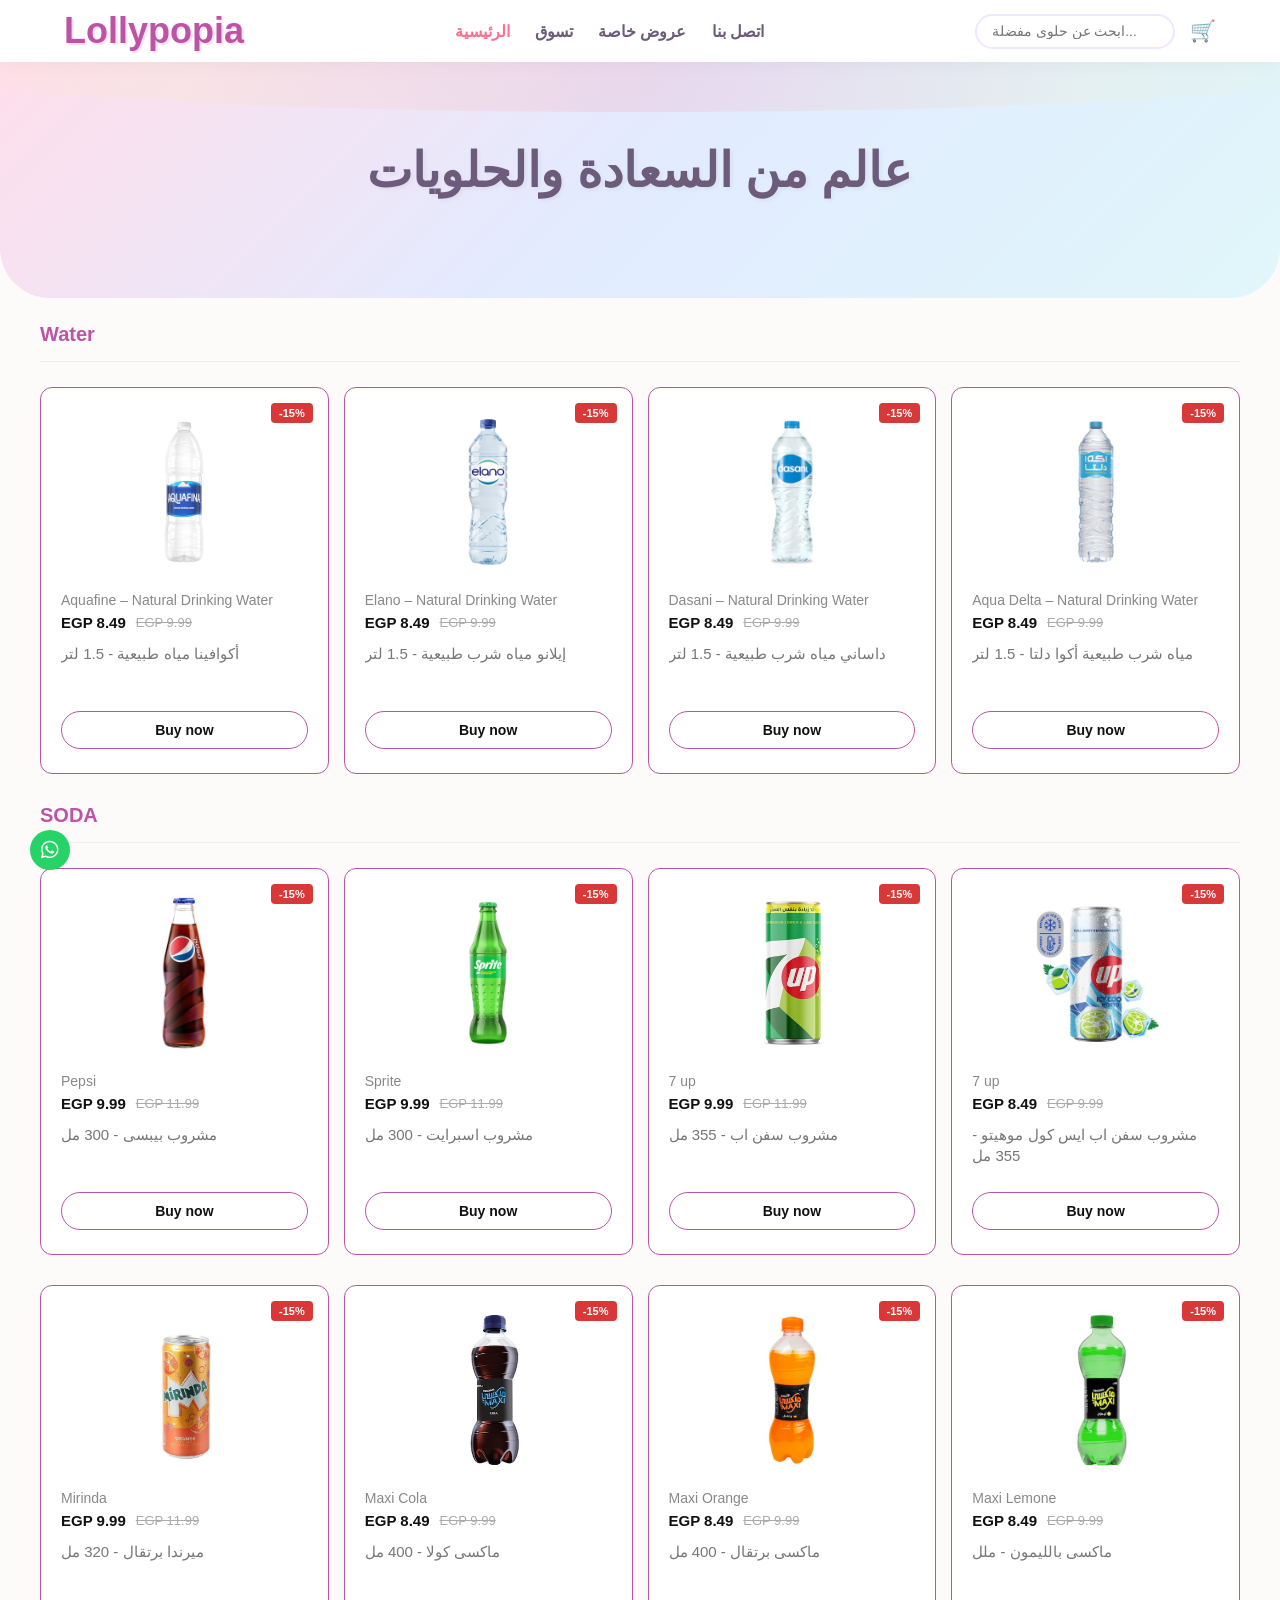
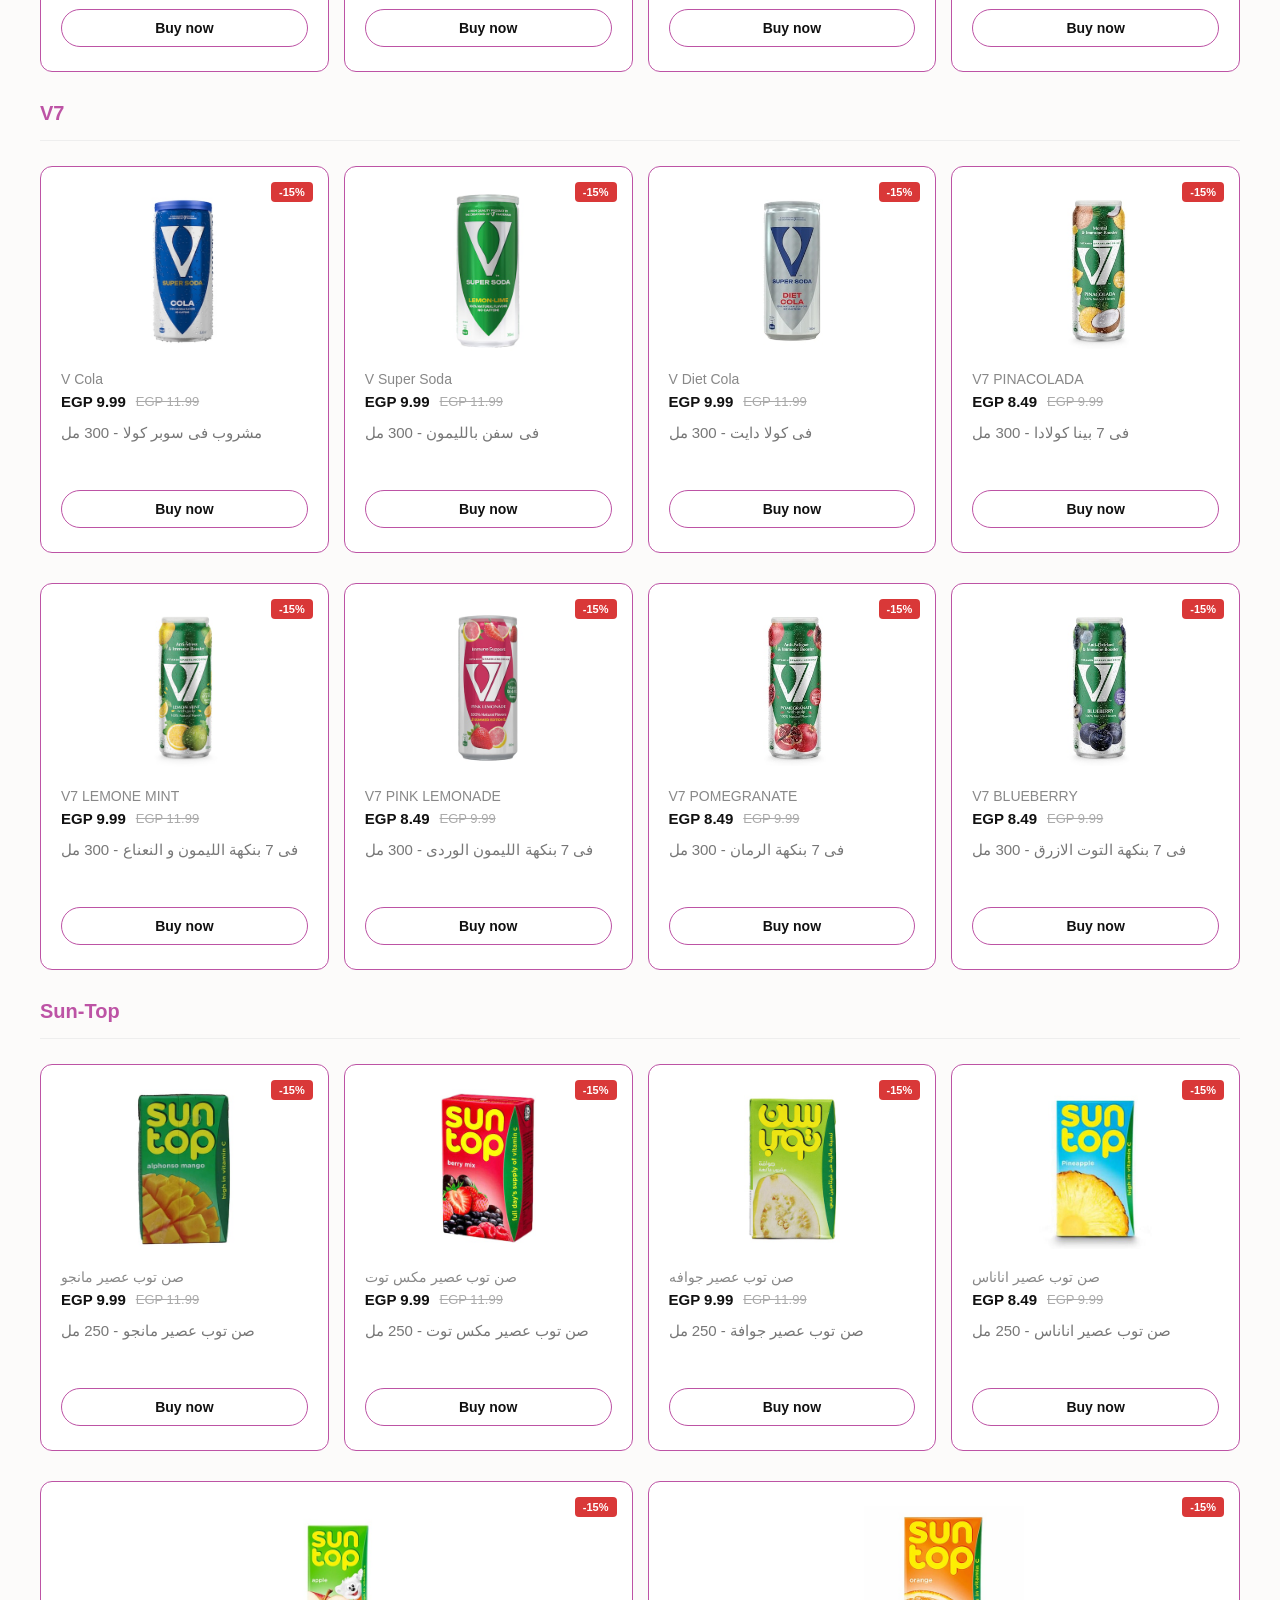
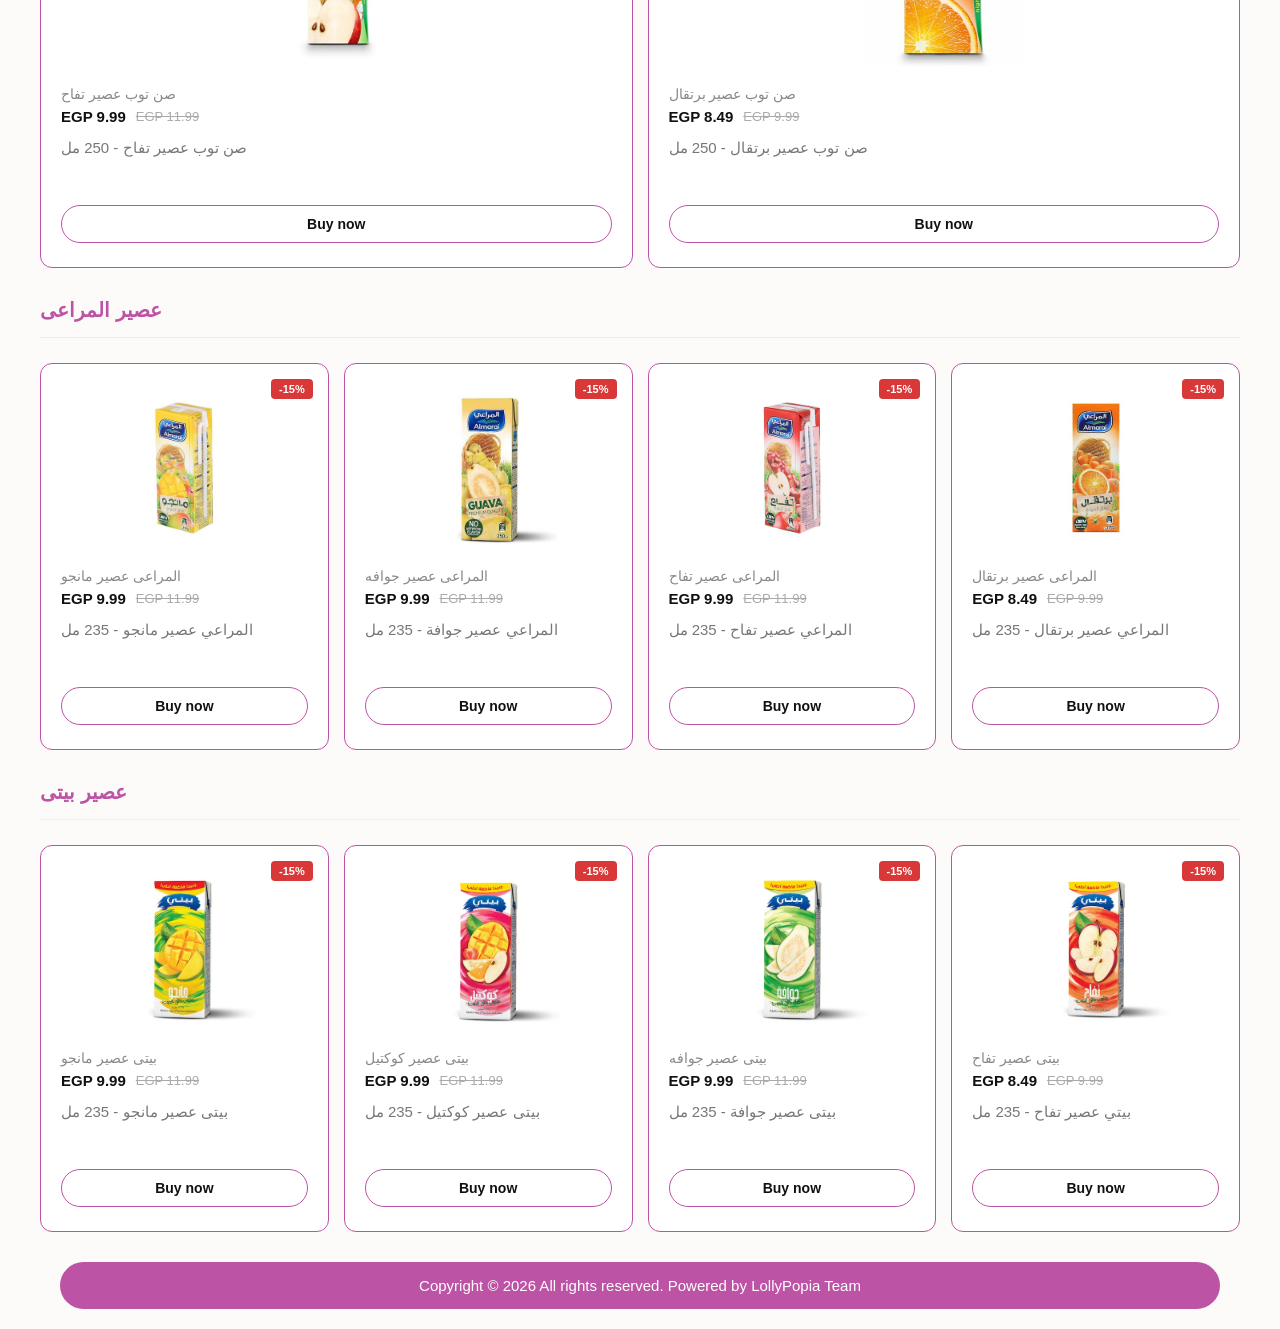
==== Drinks.html @ f0bc1c83 "Add files via upload" ====
<!DOCTYPE html>
<html lang="en">
<head>
    <meta charset="UTF-8">
    <meta name="viewport" content="width=device-width, initial-scale=1.0">
    <title>E-Commerce Store Interface</title>
    <link rel="stylesheet" href="style.css">
    <link rel="stylesheet" href="https://cdnjs.cloudflare.com/ajax/libs/font-awesome/6.4.0/css/all.min.css">
</head>
<body>
    <nav class="navbar">
        <div class="logo">Lollypopia</div>
        <ul class="nav-links">
            <li><a href="Main Page.html" class="active">الرئيسية</a></li>
            <li><a href="view all products.html">تسوق</a></li>
            <li><a href="#">عروض خاصة</a></li>
            <li><a href="#">اتصل بنا</a></li>
        </ul>
        <div class="nav-icons">
            <input type="text" class="search-bar" placeholder="ابحث عن حلوى مفضلة...">
            <span style="font-size: 1.3rem; cursor: pointer;">🛒</span>
        </div>
    </nav>

    <!-- البانر الرئيسي (Hero Section) -->
    <header class="hero-banner">
        <h1 class="hero-title">عالم من السعادة والحلويات</h1>
    </header>

    <main class="container">
        <!-- قسم سلايدر المنتجات -->
        <section class="slider-section">
            <div class="sales-header">
                <h2> Water </h2>
            </div>

            <div class="products-grid">
                <!-- الكارت الأول -->
                <div class="product-card">
                    <span class="discount-badge">-15%</span>
                    <div class="product-img">
                    <img src="Aquafine.jpg" alt="Lavazza Qualita ORO">
                    </div>
                    <div class="product-info">
                        <span class="brand-name"> Aquafine – Natural Drinking Water</span>
                        <div class="price-container">
                            <span class="current-price">EGP 8.49</span>
                            <span class="old-price">EGP 9.99</span>
                        </div>
                        <h3 class="product-title">  أكوافينا مياه طبيعية - 1.5 لتر   </h3>
                    </div>
                    <button class="buy-now-btn">Buy now</button>
                </div>

                <!-- الكارت الثاني -->
                <div class="product-card">
                    <span class="discount-badge">-15%</span>
                    <div class="product-img">
                    <img src="Elano.jpg" alt="Silver Moka Pot Bundle">
                    </div>
                    <div class="product-info">
                        <span class="brand-name"> Elano – Natural Drinking Water</span>
                        <div class="price-container">
                            <span class="current-price">EGP 8.49 </span>
                            <span class="old-price">EGP 9.99 </span>
                        </div>
                        <h3 class="product-title">  إيلانو مياه شرب طبيعية - 1.5 لتر  </h3>
                    </div>
                    <button class="buy-now-btn">Buy now</button>
                </div>

                <!-- الكارت الثالث -->
                <div class="product-card">
                    <span class="discount-badge">-15%</span>
                    <div class="product-img">
                    <img src="Dasani.jpg" alt="Walkers Toffees">
                    </div>
                    <div class="product-info">
                        <span class="brand-name"> Dasani – Natural Drinking Water</span>
                        <div class="price-container">
                            <span class="current-price">EGP 8.49 </span>
                            <span class="old-price">EGP 9.99 </span>
                        </div>
                        <h3 class="product-title">   داساني مياه شرب طبيعية - 1.5 لتر   </h3>
                    </div>
                    <button class="buy-now-btn">Buy now</button>
                </div>

                <!-- الكارت الرابع -->
                <div class="product-card">
                    <span class="discount-badge">-15%</span>
                    <div class="product-img">
                    <img src="Aquadelta.jpg" alt="Lavazza Oro 1Kg">
                    </div>
                    <div class="product-info">
                        <span class="brand-name">  Aqua Delta – Natural Drinking Water </span>
                        <div class="price-container">
                            <span class="current-price">EGP 8.49 </span>
                            <span class="old-price">EGP 9.99 </span>
                        </div>
                        <h3 class="product-title">   مياه شرب طبيعية أكوا دلتا - 1.5 لتر   </h3>
                    </div>
                    <button class="buy-now-btn">Buy now</button>
                </div>
            </div>
        </section>

        <main class="container">
        <!-- قسم سلايدر المنتجات -->
        <section class="slider-section">
            <div class="sales-header">
                <h2> SODA </h2>
            </div>

            <div class="products-grid">
                <!-- الكارت الأول -->
                <div class="product-card">
                    <span class="discount-badge">-15%</span>
                    <div class="product-img">
                    <img src="pepsi.jpg" alt="Lavazza Qualita ORO">
                    </div>
                    <div class="product-info">
                        <span class="brand-name"> Pepsi </span>
                        <div class="price-container">
                            <span class="current-price">EGP 9.99 </span>
                            <span class="old-price">EGP 11.99</span>
                        </div>
                        <h3 class="product-title">  مشروب بيبسى - 300 مل  </h3>
                    </div>
                    <button class="buy-now-btn">Buy now</button>
                </div>

                <!-- الكارت الثاني -->
                <div class="product-card">
                    <span class="discount-badge">-15%</span>
                    <div class="product-img">
                    <img src="spirte.jpg" alt="Silver Moka Pot Bundle">
                    </div>
                    <div class="product-info">
                        <span class="brand-name"> Sprite</span>
                        <div class="price-container">
                            <span class="current-price">EGP 9.99 </span>
                            <span class="old-price">EGP 11.99 </span>
                        </div>
                        <h3 class="product-title">  مشروب اسبرايت - 300 مل </h3>
                    </div>
                    <button class="buy-now-btn">Buy now</button>
                </div>

                <!-- الكارت الثالث -->
                <div class="product-card">
                    <span class="discount-badge">-15%</span>
                    <div class="product-img">
                    <img src="7up.jpg" alt="Walkers Toffees">
                    </div>
                    <div class="product-info">
                        <span class="brand-name"> 7 up</span>
                        <div class="price-container">
                            <span class="current-price">EGP 9.99 </span>
                            <span class="old-price">EGP 11.99 </span>
                        </div>
                        <h3 class="product-title">  مشروب سفن اب - 355 مل </h3>
                    </div>
                    <button class="buy-now-btn">Buy now</button>
                </div>

                <!-- الكارت الرابع -->
                <div class="product-card">
                    <span class="discount-badge">-15%</span>
                    <div class="product-img">
                    <img src="7 ups.jpg" alt="Lavazza Oro 1Kg">
                    </div>
                    <div class="product-info">
                        <span class="brand-name">  7 up </span>
                        <div class="price-container">
                            <span class="current-price">EGP 8.49 </span>
                            <span class="old-price">EGP 9.99 </span>
                        </div>
                        <h3 class="product-title">  مشروب سفن اب ايس كول موهيتو - 355 مل  </h3>
                    </div>
                    <button class="buy-now-btn">Buy now</button>
                </div>
            </div>

            <div class="products-grid">
                <!-- الكارت الخامس -->
                <div class="product-card">
                    <span class="discount-badge">-15%</span>
                    <div class="product-img">
                    <img src="Mirinda.jpg" alt="Lavazza Qualita ORO">
                    </div>
                    <div class="product-info">
                        <span class="brand-name"> Mirinda </span>
                        <div class="price-container">
                            <span class="current-price">EGP 9.99 </span>
                            <span class="old-price">EGP 11.99</span>
                        </div>
                        <h3 class="product-title">ميرندا برتقال - 320 مل   </h3>
                    </div>
                    <button class="buy-now-btn">Buy now</button>
                </div>

                <!-- الكارت السادس -->
                <div class="product-card">
                    <span class="discount-badge">-15%</span>
                    <div class="product-img">
                    <img src="Maxi cola.jpg" alt="Silver Moka Pot Bundle">
                    </div>
                    <div class="product-info">
                        <span class="brand-name"> Maxi Cola</span>
                        <div class="price-container">
                            <span class="current-price">EGP 8.49 </span>
                            <span class="old-price">EGP 9.99 </span>
                        </div>
                        <h3 class="product-title"> ماكسى كولا - 400 مل </h3>
                    </div>
                    <button class="buy-now-btn">Buy now</button>
                </div>

                <!-- الكارت السابع -->
                <div class="product-card">
                    <span class="discount-badge">-15%</span>
                    <div class="product-img">
                    <img src="maxi orange.jpg" alt="Walkers Toffees">
                    </div>
                    <div class="product-info">
                        <span class="brand-name"> Maxi Orange</span>
                        <div class="price-container">
                            <span class="current-price">EGP 8.49 </span>
                            <span class="old-price">EGP 9.99 </span>
                        </div>
                        <h3 class="product-title">  ماكسى برتقال - 400 مل </h3>
                    </div>
                    <button class="buy-now-btn">Buy now</button>
                </div>

                <!-- الكارت الثامن -->
                <div class="product-card">
                    <span class="discount-badge">-15%</span>
                    <div class="product-img">
                    <img src="maxi lemone.jpg" alt="Lavazza Oro 1Kg">
                    </div>
                    <div class="product-info">
                        <span class="brand-name"> Maxi Lemone   </span>
                        <div class="price-container">
                            <span class="current-price">EGP 8.49 </span>
                            <span class="old-price">EGP 9.99 </span>
                        </div>
                        <h3 class="product-title"> ماكسى بالليمون - ملل  </h3>
                    </div>
                    <button class="buy-now-btn">Buy now</button>
                </div>
            </div>
        </section>

        <main class="container">
        <!-- قسم سلايدر المنتجات -->
        <section class="slider-section">
            <div class="sales-header">
                <h2> V7</h2>
            </div>

            <div class="products-grid">
                <!-- الكارت الأول -->
                <div class="product-card">
                    <span class="discount-badge">-15%</span>
                    <div class="product-img">
                    <img src="V cola.jpg" alt="Lavazza Qualita ORO">
                    </div>
                    <div class="product-info">
                        <span class="brand-name"> V Cola </span>
                        <div class="price-container">
                            <span class="current-price">EGP 9.99 </span>
                            <span class="old-price">EGP 11.99</span>
                        </div>
                        <h3 class="product-title">  مشروب فى سوبر كولا - 300 مل </h3>
                    </div>
                    <button class="buy-now-btn">Buy now</button>
                </div>

                <!-- الكارت الثاني -->
                <div class="product-card">
                    <span class="discount-badge">-15%</span>
                    <div class="product-img">
                    <img src="v super soda.jpg" alt="Silver Moka Pot Bundle">
                    </div>
                    <div class="product-info">
                        <span class="brand-name"> V Super Soda </span>
                        <div class="price-container">
                            <span class="current-price">EGP 9.99 </span>
                            <span class="old-price">EGP 11.99 </span>
                        </div>
                        <h3 class="product-title"> فى سفن بالليمون - 300 مل</h3>
                    </div>
                    <button class="buy-now-btn">Buy now</button>
                </div>

                <!-- الكارت الثالث -->
                <div class="product-card">
                    <span class="discount-badge">-15%</span>
                    <div class="product-img">
                    <img src="Vcola2.jpg" alt="Walkers Toffees">
                    </div>
                    <div class="product-info">
                        <span class="brand-name"> V Diet Cola</span>
                        <div class="price-container">
                            <span class="current-price">EGP 9.99 </span>
                            <span class="old-price">EGP 11.99 </span>
                        </div>
                        <h3 class="product-title"> فى كولا دايت - 300 مل</h3>
                    </div>
                    <button class="buy-now-btn">Buy now</button>
                </div>

                <!-- الكارت الرابع -->
                <div class="product-card">
                    <span class="discount-badge">-15%</span>
                    <div class="product-img">
                    <img src="Pinacolada.jpg" alt="Lavazza Oro 1Kg">
                    </div>
                    <div class="product-info">
                        <span class="brand-name"> V7 PINACOLADA </span>
                        <div class="price-container">
                            <span class="current-price">EGP 8.49 </span>
                            <span class="old-price">EGP 9.99 </span>
                        </div>
                        <h3 class="product-title"> فى 7 بينا كولادا - 300 مل </h3>
                    </div>
                    <button class="buy-now-btn">Buy now</button>
                </div>
            </div>

            <div class="products-grid">
                <!-- الكارت الخامس -->
                <div class="product-card">
                    <span class="discount-badge">-15%</span>
                    <div class="product-img">
                    <img src="Lemone mint.jpg" alt="Lavazza Qualita ORO">
                    </div>
                    <div class="product-info">
                        <span class="brand-name"> V7 LEMONE MINT </span>
                        <div class="price-container">
                            <span class="current-price">EGP 9.99 </span>
                            <span class="old-price">EGP 11.99</span>
                        </div>
                        <h3 class="product-title" > فى 7 بنكهة الليمون و النعناع - 300 مل        </h3>
                    </div>
                    <button class="buy-now-btn">Buy now</button>
                </div>

                <!-- الكارت السادس -->
                <div class="product-card">
                    <span class="discount-badge">-15%</span>
                    <div class="product-img">
                    <img src="PINK LEMONDE.jpg" alt="Silver Moka Pot Bundle">
                    </div>
                    <div class="product-info">
                        <span class="brand-name"> V7 PINK LEMONADE</span>
                        <div class="price-container">
                            <span class="current-price">EGP 8.49 </span>
                            <span class="old-price">EGP 9.99 </span>
                        </div>
                        <h3 class="product-title"> فى 7 بنكهة الليمون الوردى - 300 مل</h3>
                    </div>
                    <button class="buy-now-btn">Buy now</button>
                </div>

                <!-- الكارت السابع -->
                <div class="product-card">
                    <span class="discount-badge">-15%</span>
                    <div class="product-img">
                    <img src="POMEGRANATE.jpg" alt="Walkers Toffees">
                    </div>
                    <div class="product-info">
                        <span class="brand-name"> V7 POMEGRANATE </span>
                        <div class="price-container">
                            <span class="current-price">EGP 8.49 </span>
                            <span class="old-price">EGP 9.99 </span>
                        </div>
                        <h3 class="product-title"> فى 7 بنكهة الرمان - 300 مل</h3>
                    </div>
                    <button class="buy-now-btn">Buy now</button>
                </div>

                <!-- الكارت الثامن -->
                <div class="product-card">
                    <span class="discount-badge">-15%</span>
                    <div class="product-img">
                    <img src="BLUEBERRY.jpg" alt="Lavazza Oro 1Kg">
                    </div>
                    <div class="product-info">
                        <span class="brand-name"> V7 BLUEBERRY  </span>
                        <div class="price-container">
                            <span class="current-price">EGP 8.49 </span>
                            <span class="old-price">EGP 9.99 </span>
                        </div>
                        <h3 class="product-title"> فى 7 بنكهة التوت الازرق - 300 مل </h3>
                    </div>
                    <button class="buy-now-btn">Buy now</button>
                </div>
            </div>
        </section>

        <main class="container">
        <!-- قسم سلايدر المنتجات -->
        <section class="slider-section">
            <div class="sales-header">
                <h2> Sun-Top </h2>
            </div>

            <div class="products-grid">
                <!-- الكارت الأول -->
                <div class="product-card">
                    <span class="discount-badge">-15%</span>
                    <div class="product-img">
                    <img src="Sun-top1.jpg" alt="Lavazza Qualita ORO">
                    </div>
                    <div class="product-info">
                        <span class="brand-name"> صن توب عصير مانجو  </span>
                        <div class="price-container">
                            <span class="current-price">EGP 9.99 </span>
                            <span class="old-price">EGP 11.99</span>
                        </div>
                        <h3 class="product-title"> صن توب عصير مانجو - 250 مل</h3>
                    </div>
                    <button class="buy-now-btn">Buy now</button>
                </div>

                <!-- الكارت الثاني -->
                <div class="product-card">
                    <span class="discount-badge">-15%</span>
                    <div class="product-img">
                    <img src="Sun-top2.jpg" alt="Silver Moka Pot Bundle">
                    </div>
                    <div class="product-info">
                        <span class="brand-name"> صن توب عصير مكس توت </span>
                        <div class="price-container">
                            <span class="current-price">EGP 9.99 </span>
                            <span class="old-price">EGP 11.99 </span>
                        </div>
                        <h3 class="product-title">   صن توب عصير مكس توت - 250 مل    </h3>
                    </div>
                    <button class="buy-now-btn">Buy now</button>
                </div>

                <!-- الكارت الثالث -->
                <div class="product-card">
                    <span class="discount-badge">-15%</span>
                    <div class="product-img">
                    <img src="Sun-top3.jpg" alt="Walkers Toffees">
                    </div>
                    <div class="product-info">
                        <span class="brand-name"> صن توب عصير جوافه</span>
                        <div class="price-container">
                            <span class="current-price">EGP 9.99 </span>
                            <span class="old-price">EGP 11.99 </span>
                        </div>
                        <h3 class="product-title"> صن توب عصير جوافة - 250 مل  </h3>
                    </div>
                    <button class="buy-now-btn">Buy now</button>
                </div>

                <!-- الكارت الرابع -->
                <div class="product-card">
                    <span class="discount-badge">-15%</span>
                    <div class="product-img">
                    <img src="Sun-top4.jpg" alt="Lavazza Oro 1Kg">
                    </div>
                    <div class="product-info">
                        <span class="brand-name" > صن توب عصير اناناس  </span>
                        <div class="price-container">
                            <span class="current-price">EGP 8.49 </span>
                            <span class="old-price">EGP 9.99 </span>
                        </div>
                        <h3 class="product-title">   صن توب عصير اناناس - 250 مل  </h3>
                    </div>
                    <button class="buy-now-btn">Buy now</button>
                </div>
            </div>

            <div class="products-grid">
                <!-- الكارت الخامس -->
                <div class="product-card">
                    <span class="discount-badge">-15%</span>
                    <div class="product-img">
                    <img src="Sun-top5.jpg" alt="Lavazza Qualita ORO">
                    </div>
                    <div class="product-info">
                        <span class="brand-name"> صن توب عصير تفاح  </span>
                        <div class="price-container">
                            <span class="current-price">EGP 9.99 </span>
                            <span class="old-price">EGP 11.99</span>
                        </div>
                        <h3 class="product-title" > صن توب عصير تفاح - 250 مل   </h3>
                    </div>
                    <button class="buy-now-btn">Buy now</button>
                </div>

                <!-- الكارت السادس -->
                <div class="product-card">
                    <span class="discount-badge">-15%</span>
                    <div class="product-img">
                    <img src="Sun-top6.jpg" alt="Silver Moka Pot Bundle">
                    </div>
                    <div class="product-info">
                        <span class="brand-name"> صن توب عصير برتقال</span>
                        <div class="price-container">
                            <span class="current-price">EGP 8.49 </span>
                            <span class="old-price">EGP 9.99 </span>
                        </div>
                        <h3 class="product-title">  صن توب عصير برتقال - 250 مل  </h3>
                    </div>
                    <button class="buy-now-btn">Buy now</button>
                </div>
            </div>
        </section>

        <main class="container">
        <!-- قسم سلايدر المنتجات -->
        <section class="slider-section">
            <div class="sales-header">
                <h2> عصير المراعى</h2>
            </div>

            <div class="products-grid">
                <!-- الكارت الأول -->
                <div class="product-card">
                    <span class="discount-badge">-15%</span>
                    <div class="product-img">
                    <img src="Almarai1.jpg" alt="Lavazza Qualita ORO">
                    </div>
                    <div class="product-info">
                        <span class="brand-name"> المراعى عصير مانجو </span>
                        <div class="price-container">
                            <span class="current-price">EGP 9.99 </span>
                            <span class="old-price">EGP 11.99</span>
                        </div>
                        <h3 class="product-title"> المراعي عصير مانجو - 235 مل </h3>
                    </div>
                    <button class="buy-now-btn">Buy now</button>
                </div>

                <!-- الكارت الثاني -->
                <div class="product-card">
                    <span class="discount-badge">-15%</span>
                    <div class="product-img">
                    <img src="Almarai2.jpg" alt="Silver Moka Pot Bundle">
                    </div>
                    <div class="product-info">
                        <span class="brand-name"> المراعى عصير جوافه  </span>
                        <div class="price-container">
                            <span class="current-price">EGP 9.99 </span>
                            <span class="old-price">EGP 11.99 </span>
                        </div>
                        <h3 class="product-title">    المراعي عصير جوافة - 235 مل  </h3>
                    </div>
                    <button class="buy-now-btn">Buy now</button>
                </div>

                <!-- الكارت الثالث -->
                <div class="product-card">
                    <span class="discount-badge">-15%</span>
                    <div class="product-img">
                    <img src="Almarai3.jpg" alt="Walkers Toffees">
                    </div>
                    <div class="product-info">
                        <span class="brand-name"> المراعى عصير تفاح   </span>
                        <div class="price-container">
                            <span class="current-price">EGP 9.99 </span>
                            <span class="old-price">EGP 11.99 </span>
                        </div>
                        <h3 class="product-title">    المراعي عصير تفاح - 235 مل   </h3>
                    </div>
                    <button class="buy-now-btn">Buy now</button>
                </div>

                <!-- الكارت الرابع -->
                <div class="product-card">
                    <span class="discount-badge">-15%</span>
                    <div class="product-img">
                    <img src="Almarai4.jpg" alt="Lavazza Oro 1Kg">
                    </div>
                    <div class="product-info">
                        <span class="brand-name"> المراعى عصير برتقال </span>
                        <div class="price-container">
                            <span class="current-price">EGP 8.49 </span>
                            <span class="old-price">EGP 9.99 </span>
                        </div>
                        <h3 class="product-title"> المراعي عصير برتقال - 235 مل</h3>
                    </div>
                    <button class="buy-now-btn">Buy now</button>
                </div>
            </div>

            <main class="container">
        <!-- قسم سلايدر المنتجات -->
        <section class="slider-section">
            <div class="sales-header">
                <h2> عصير بيتى</h2>
            </div>

            <div class="products-grid">
                <!-- الكارت الأول -->
                <div class="product-card">
                    <span class="discount-badge">-15%</span>
                    <div class="product-img">
                    <img src="Beyti1.jpg" alt="Lavazza Qualita ORO">
                    </div>
                    <div class="product-info">
                        <span class="brand-name">  بيتى عصير مانجو </span>
                        <div class="price-container">
                            <span class="current-price">EGP 9.99 </span>
                            <span class="old-price">EGP 11.99</span>
                        </div>
                        <h3 class="product-title">  بيتى عصير مانجو - 235 مل </h3>
                    </div>
                    <button class="buy-now-btn">Buy now</button>
                </div>

                <!-- الكارت الثاني -->
                <div class="product-card">
                    <span class="discount-badge">-15%</span>
                    <div class="product-img">
                    <img src="Beyti2.jpg" alt="Silver Moka Pot Bundle">
                    </div>
                    <div class="product-info">
                        <span class="brand-name">  بيتى عصير كوكتيل</span>
                        <div class="price-container">
                            <span class="current-price">EGP 9.99 </span>
                            <span class="old-price">EGP 11.99 </span>
                        </div>
                        <h3 class="product-title">  بيتى عصير كوكتيل - 235 مل </h3>
                    </div>
                    <button class="buy-now-btn">Buy now</button>
                </div>

                <!-- الكارت الثالث -->
                <div class="product-card">
                    <span class="discount-badge">-15%</span>
                    <div class="product-img">
                    <img src="Beyti3.jpg" alt="Walkers Toffees">
                    </div>
                    <div class="product-info">
                        <span class="brand-name">  بيتى عصير جوافه </span>
                        <div class="price-container">
                            <span class="current-price">EGP 9.99 </span>
                            <span class="old-price">EGP 11.99 </span>
                        </div>
                        <h3 class="product-title">   بيتى عصير جوافة - 235 مل </h3>
                    </div>
                    <button class="buy-now-btn">Buy now</button>
                </div>

                <!-- الكارت الرابع -->
                <div class="product-card">
                    <span class="discount-badge">-15%</span>
                    <div class="product-img">
                    <img src="Beyti4.jpg" alt="Lavazza Oro 1Kg">
                    </div>
                    <div class="product-info">
                        <span class="brand-name"> بيتى عصير تفاح </span>
                        <div class="price-container">
                            <span class="current-price">EGP 8.49 </span>
                            <span class="old-price">EGP 9.99 </span>
                        </div>
                        <h3 class="product-title"> بيتي عصير تفاح - 235 مل</h3>
                    </div>
                    <button class="buy-now-btn">Buy now</button>
                </div>
            </div>
        </section> 
    </main>

    <div class="footer">
            Copyright &copy; 2026 All rights reserved. Powered by LollyPopia Team
    </div>

    <!-- الأزرار العائمة (الواتساب والصعود لأعلى) -->
    <div class="floating-buttons">
        <a href="https://wa.me/+201023288315/" class="whatsapp-btn"><i class="fab fa-whatsapp"></i></a>
    </div>
</body>
</html>
---- style.css ----
/* إعدادات الخطوط والتنسيق العام */
@import url('https://fonts.googleapis.com/css2?family=Inter:wght@400;500;600;700&display=swap');
* {
    margin: 0;
    padding: 0;
    box-sizing: border-box;
    font-family: 'Cairo', sans-serif;}
body {
    background-color: #fcfbfa;
    color: #333;}
    
.container {
    max-width: 1200px;
    margin: 0 auto;}

/* --- تنسيق قسم المنتجات والعروض (Sales Section) --- */
.sales-header {
    display: flex;
    justify-content: space-between;
    align-items: center;
    margin-bottom: 25px;
    border-bottom: 1px solid #eee;
    padding-bottom: 15px;}
.sales-header h2 {
    font-size: 20px;
    font-weight: 600;
    color: #bd53a5;}
.view-all {
    font-size: 14px;
    color: #555;
    text-decoration: underline;
    font-weight: 500;}
.products-grid {
    display: grid;
    grid-template-columns: repeat(auto-fit, minmax(250px, 1fr));
    gap: 20px;}

/* كارت المنتج */
.product-card {
    background: #ffffff;
    border: 1px solid #eaeaea;
    border-radius: 8px;
    padding: 20px;
    position: relative;
    display: flex;
    flex-direction: column;
    justify-content: space-between;
    transition: box-shadow 0.3s ease, transform 0.3s ease;}
.product-card:hover {
    box-shadow: 0 10px 25px rgba(0,0,0,0.05);
    transform: translateY(-2px);}
/* شارة الخصم الاحمر */
.discount-badge {
    position: absolute;
    top: 15px;
    right: 15px;
    background-color: #d93838;
    color: white;
    font-size: 12px;
    font-weight: 600;
    padding: 4px 8px;
    border-radius: 4px;
    z-index: 2;}
.product-img {
    width: 100%;
    height: 180px;
    display: flex;
    align-items: center;
    justify-content: center;
    margin-bottom: 15px;}
.product-img img {
    max-width: 100%;
    max-height: 100%;
    object-fit: contain;}
.product-info h3 {
    font-size: 15px;
    color: #777;
    font-weight: 400;
    margin-bottom: 8px;
}
/* --- الأزرار العائمة (Floating Buttons) --- */
.floating-buttons {
    position: fixed;
    bottom: 30px;
    left: 30px; /* لتظهر في اليسار مثل الصورة الأصلية */
    display: flex;
    flex-direction: column;
    gap: 15px;
    z-index: 999;}
.scroll-top-btn {
    position: fixed;
    bottom: 30px;
    right: 30px; /* زر الصعود لليمين */
    width: 40px;
    height: 40px;
    background-color: #fff;
    color: #333;
    border: 1px solid #eee;
    border-radius: 50%;
    display: flex;
    align-items: center;
    justify-content: center;
    box-shadow: 0 4px 10px rgba(0,0,0,0.05);
    text-decoration: none;}
/* --- شبكة المنتجات (Products Grid) --- */
.products-grid {
    display: grid;
    grid-template-columns: repeat(auto-fit, minmax(260px, 1fr));
    gap: 15px;
    margin-bottom: 30px;}
/* تصميم كارت المنتج المحدث */
.product-card {
    background: #ffffff;
    border: 1px solid #bd53a5;
    border-radius: 12px;
    padding: 24px 20px;
    position: relative;
    display: flex;
    flex-direction: column;
    justify-content: space-between;
    height: 100%;
    transition: box-shadow 0.3s ease;}

.product-card:hover {
    box-shadow: 0 8px 20px rgba(0, 0, 0, 0.04);}
/* شارة الخصم */
.discount-badge {
    position: absolute;
    top: 15px;
    right: 15px;
    background-color: #d93838;
    color: white;
    font-size: 11px;
    font-weight: 700;
    padding: 4px 8px;
    border-radius: 4px;
    z-index: 2;}
/* منطقة الصورة */
.product-img {
    width: 100%;
    height: 160px;
    display: flex;
    align-items: center;
    justify-content: center;
    margin-bottom: 20px;}
.product-img img {
    max-width: 100%;
    max-height: 100%;
    object-fit: contain;}


/* شريط التنقل العلوي (Navbar  ا(اول حاجة فى الصفحة) */
.navbar {
    background-color: #ffffff;
    padding: 10px 5%;
    display: flex;
    justify-content: space-between;
    align-items: center;
    box-shadow: 0 4px 15px rgba(0,0,0,0.03);
    position: sticky;
    top: 0;
    z-index: 1000;}
.logo {
    font-size: 2.25rem;
    font-weight: 900;
    color: #bd53a5;
    text-shadow: 2px 2px 0px #ffe3f1;}
.nav-links {
    display: flex;
    list-style: none;
    gap: 25px;}
.nav-links a {
    text-decoration: none;
    color: #6c5b7b;
    font-weight: 600;
    font-size: 1rem;
    transition: color 0.3s;}
.nav-links a:hover, .nav-links a.active {
    color: #ff6f91;}
.nav-icons {
    display: flex;
    gap: 15px;
    align-items: center;}
.search-bar {
    padding: 8px 15px;
    border: 2px solid #f0e6ff;
    border-radius: 20px;
    outline: none;
    width: 200px;
    font-size: 0.85rem;
    transition: width 0.3s;}
.search-bar:focus {
    border-color: #d1b3ff;
    width: 250px;}
/* البانر الرئيسي الكبير (Hero Section) */
.hero-banner {
    background: linear-gradient(135deg, #ffdeeb 0%, #e2ebff 50%, #e0f7fa 100%);
    padding: 80px 5%;
    margin-bottom: 25px;
    text-align: center;
    position: relative;
    overflow: hidden;
    border-bottom-left-radius: 50px;
    border-bottom-right-radius: 50px;}
/* تأثير القوس قزح في الخلفية */
.hero-banner::before {
    content: '';
    position: absolute;
    top: -50px;
    left: 50%;
    transform: translateX(-50%);
    width: 120%;
    height: 100px;
    background: radial-gradient(circle, rgba(255,111,145,0.15) 0%, rgba(255,238,141,0.1) 60%, transparent 100%);
    border-radius: 50%;}
.hero-title {
    font-size: 3rem;
    font-weight: 900;
    color: #6c5b7b;
    margin-bottom: 20px;
    text-shadow: 2px 2px 4px rgba(0,0,0,0.05);}
.hero-btn {
    background-color: #6c5b7b;
    color: #ffffff;
    padding: 12px 35px;
    border: none;
    border-radius: 25px;
    font-size: 1.1rem;
    font-weight: 700;
    cursor: pointer;
    box-shadow: 0 4px 15px rgba(108, 91, 123, 0.3);
    transition: transform 0.3s, background-color 0.3s;}
.hero-btn:hover {
    transform: translateY(-3px);
    background-color: #564466;}

/* --- تنسيق قسم التصنيفات (Categories (ثانى حاجة فى الصفحة) --- */
.categories-section {
    display: flex;
    justify-content: space-between;
    align-items: center;
    flex-wrap: wrap;
    gap: 15px;
    margin-bottom: 60px;}
.category-item {
    text-align: center;
    flex: 1;
    min-width: 100px;
    cursor: pointer;
    transition: transform 0.2s ease;}
.category-item:hover {
    transform: translateY(-5px);}
.circle-img {
    width: 100px;
    height: 100px;
    border-radius: 50%;
    margin: 0 auto 12px;
    display: flex;
    align-items: center;
    justify-content: center;
    overflow: hidden;
    box-shadow: 0 4px 10px rgba(0,0,0,0.03);}
.circle-img img {
    width: 95%;
    height: auto;
    object-fit: contain;}
.category-item p {
    font-size: 13px;
    font-weight: 500;
    color: #444;}

/*  تفاصيل المنتج داخل الميجا سيل*/
.product-info {
    margin-bottom: 20px;}
.brand-name {
    font-size: 14px;
    color: #888;
    display: block;
    margin-bottom: 6px;}
.price-container {
    display: flex;
    align-items: center;
    gap: 10px;
    margin-bottom: 12px;}
.current-price {
    font-size: 15px;
    font-weight: 700;
    color: #111;}
.old-price {
    font-size: 13px;
    color: #aaa;
    text-decoration: line-through;}
.product-title {
    font-size: 14px;
    font-weight: 600;
    color: #111;
    line-height: 1.4;
    height: 40px; /* لتثبيت الارتفاع عند سطرين */
    display: -webkit-box;
    -webkit-line-clamp: 2;
    -webkit-box-orient: vertical;
    overflow: hidden;}
.footer {
    background:#bd53a5;
    color:#fff ;
    text-align:center;
    border-radius:50px;
    font-size:15px;
    padding:15px ; 
    margin: 20px;}
.buy-now-btn {
    width: 100%;
    background-color: transparent;
    border: 1px solid #bd53a5;
    color: #111;
    padding: 10px 0;
    font-size: 14px;
    font-weight: 600;
    border-radius: 25px;
    cursor: pointer;
    transition: background-color 0.2s, color 0.2s;}
.buy-now-btn:hover {
    background-color: #bd53a5;
    color: #fff;}

/* --- الأزرار العائمة (Floating Elements) --- */
.left-floating {
    position: fixed;
    bottom: 30px;
    left: 20px;
    z-index: 999;}
.whatsapp-wrapper {
    display: flex;
    align-items: center;
    gap: 10px;
    background: #ffffff;
    padding: 6px 14px 6px 6px;
    border-radius: 30px;
    box-shadow: 0 4px 15px rgba(0,0,0,0.06);
    border: 1px solid #f0f0f0;}
.whatsapp-btn {
    width: 40px;
    height: 40px;
    background-color: #25D366;
    color: white;
    border-radius: 50%;
    display: flex;
    align-items: center;
    justify-content: center;
    font-size: 20px;
    text-decoration: none;}
.whatsapp-btn:hover, .scroll-top-btn:hover {
    transform: scale(1.1);}  
    
/* --- الجزء الاخير فى الصفحة الرئيسية  --- */
.features-container {
  display: flex;
  justify-content: space-around;
  flex-wrap: wrap;
  gap: 20px;
  padding: 40px 20px;
  text-align: center;
  font-family: Arial, sans-serif;}
.feature-item {
  flex: 1;
  min-width: 200px;
  max-width: 250px;}
.feature-item img {
  width: 220px;
  height: 175px;
  margin-bottom: 15px;}
.feature-item h3 {
  font-size: 16px;
  margin-bottom: 10px;
  color: #333;}
.feature-item p {
  font-size: 14px;
  color: #666;
  line-height: 1.4;}

/* التوافق مع الشاشات الصغيرة (الموبايل) */
@media (max-width: 720px) {
    .categories-section {
        grid-template-columns: repeat(3, 1fr);
        display: grid;
    }
    .sales-header h2 {
        font-size: 16px;
    }
    .navbar {
                flex-direction: column;
                gap: 15px;
            }
    .hero-title {
        font-size: 2rem;
    }
    .search-bar {
        width: 100%;
    }
    .products-grid {
        grid-template-columns: repeat(2, 1fr); /* عرض كارتين في الموبايل */
        gap: 10px;
    }
    .product-card {
        padding: 15px 10px;
    }
    .product-title {
        font-size: 12px;
        height: 34px;
    }
    .help-bubble {
        display: none; /* إخفاء النص في الموبايل لعدم حجب الشاشة */
    }
}
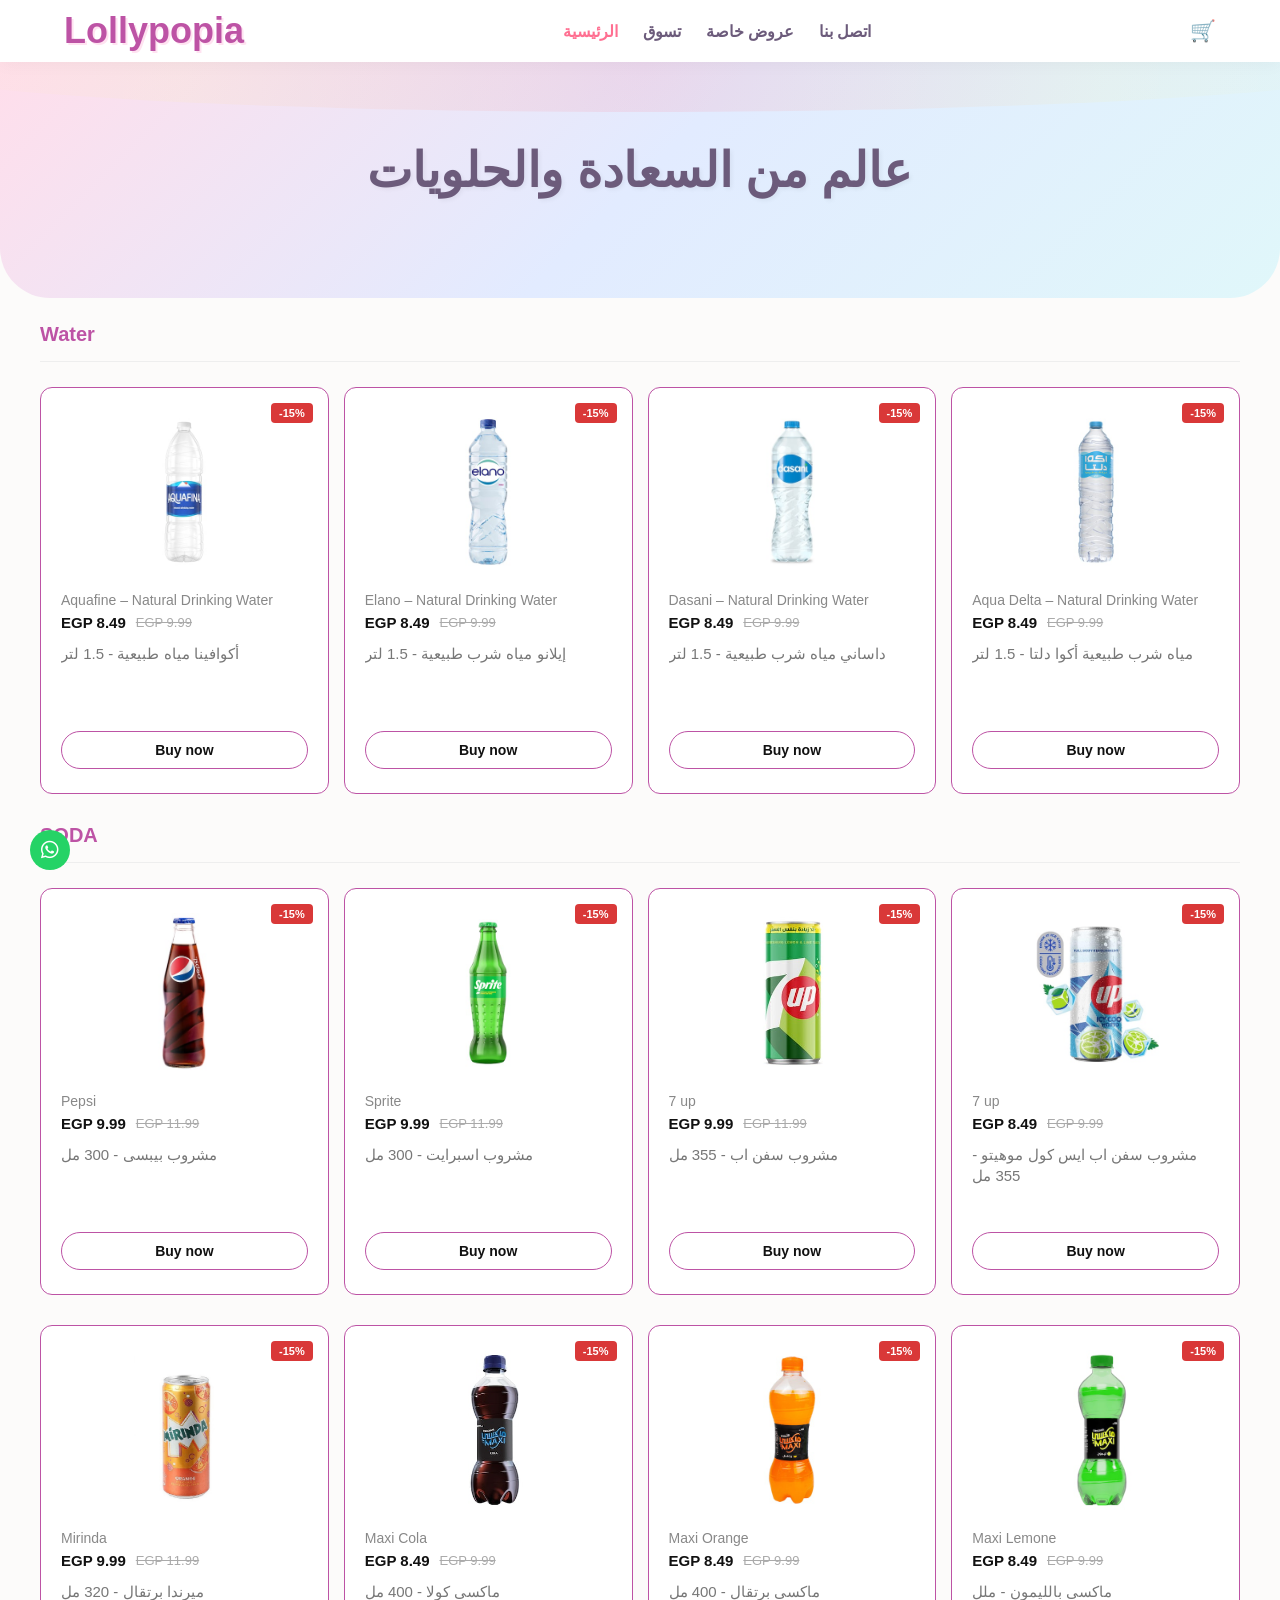
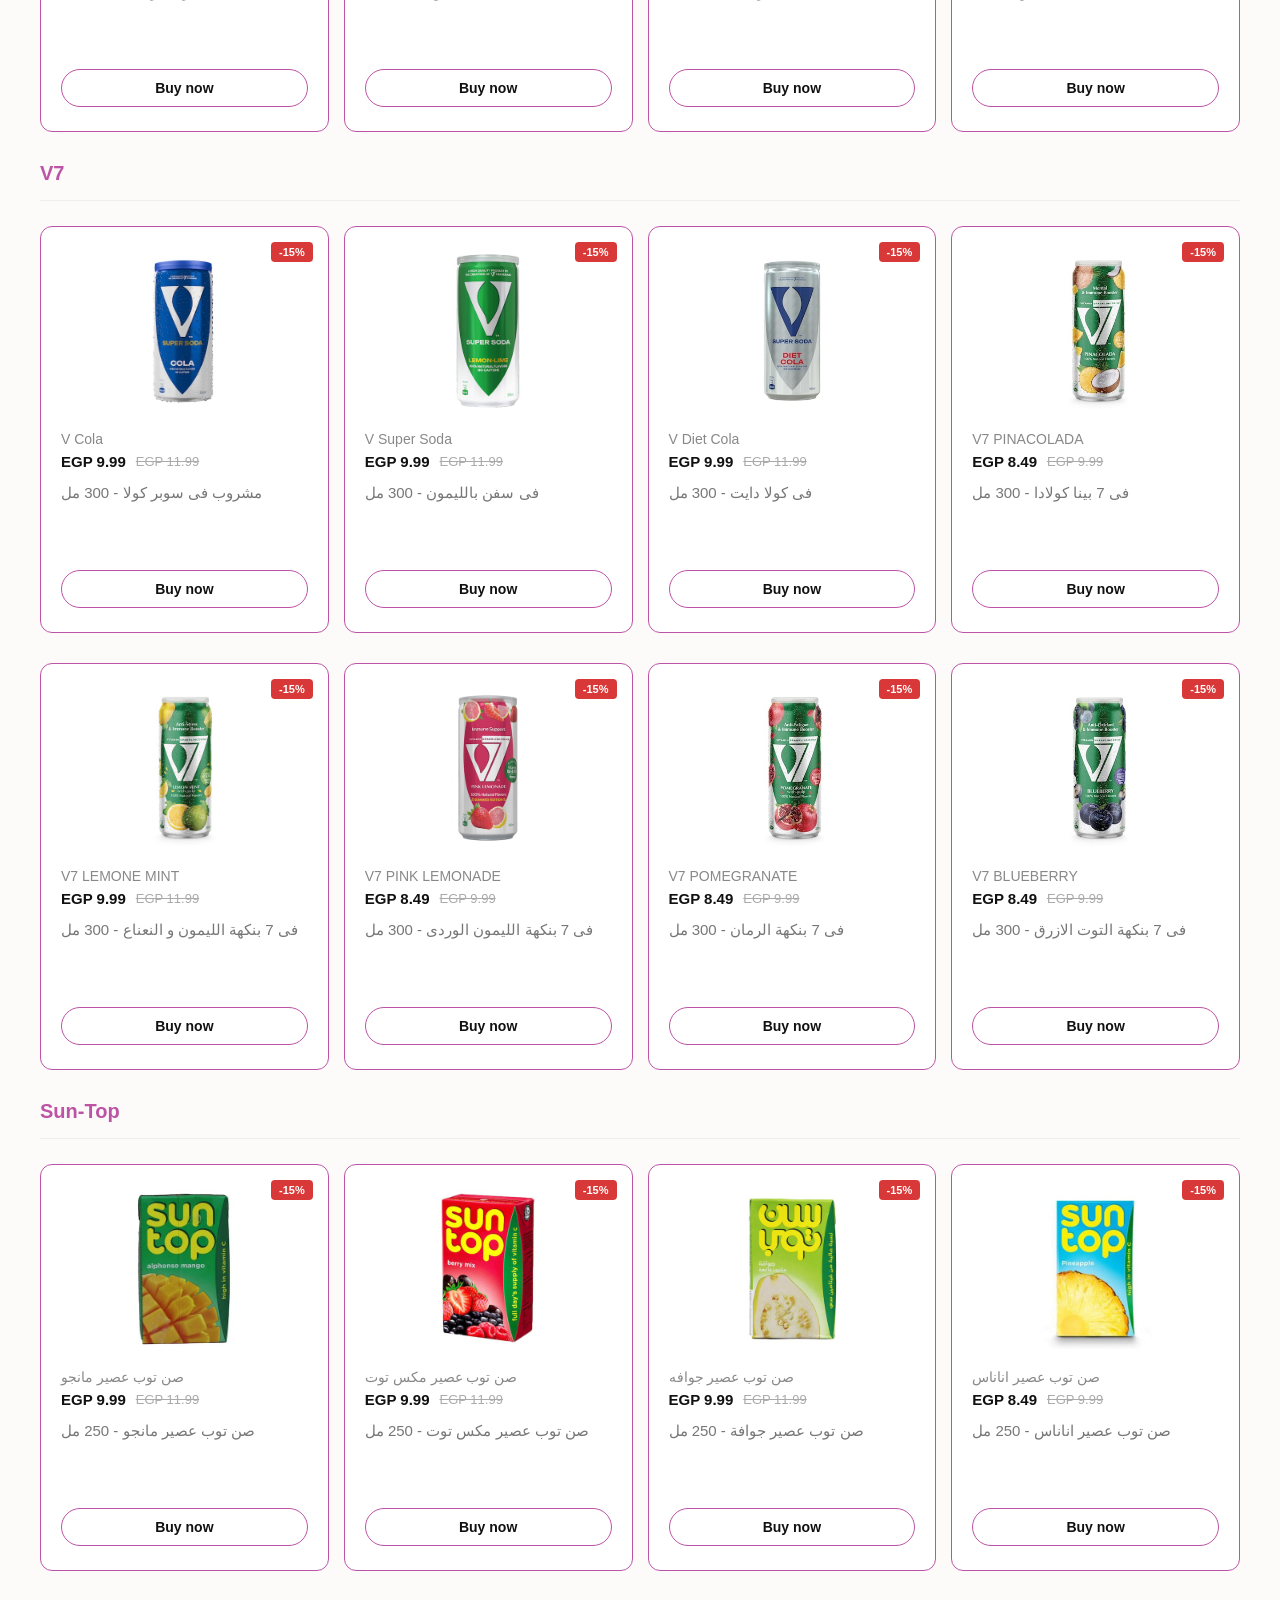
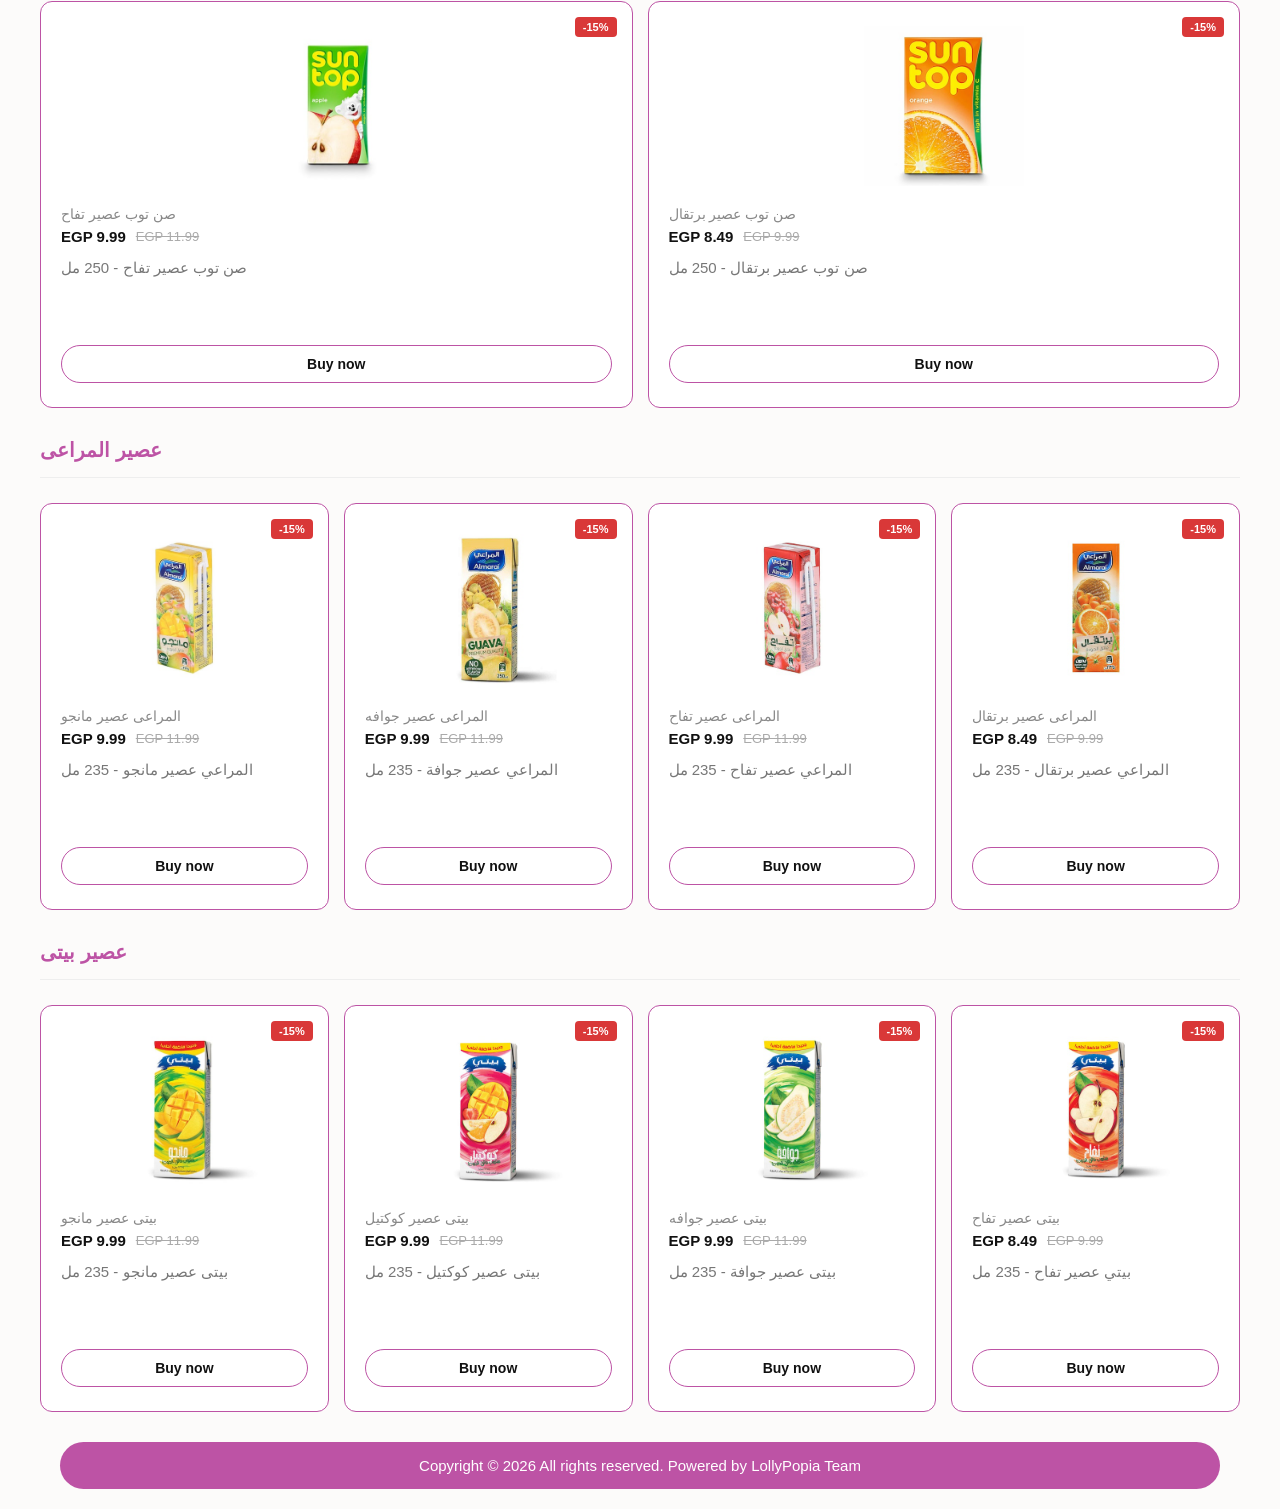
==== commit ebe1629b: "Add files via upload" ====
--- a/Drinks.html
+++ b/Drinks.html
@@ -17,7 +17,6 @@
             <li><a href="#">اتصل بنا</a></li>
         </ul>
         <div class="nav-icons">
-            <input type="text" class="search-bar" placeholder="ابحث عن حلوى مفضلة...">
             <span style="font-size: 1.3rem; cursor: pointer;">🛒</span>
         </div>
     </nav>
--- a/style.css
+++ b/style.css
@@ -295,7 +295,7 @@
     font-weight: 600;
     color: #111;
     line-height: 1.4;
-    height: 40px; /* لتثبيت الارتفاع عند سطرين */
+    height: 60px; /* لتثبيت الارتفاع عند سطرين */
     display: -webkit-box;
     -webkit-line-clamp: 2;
     -webkit-box-orient: vertical;
